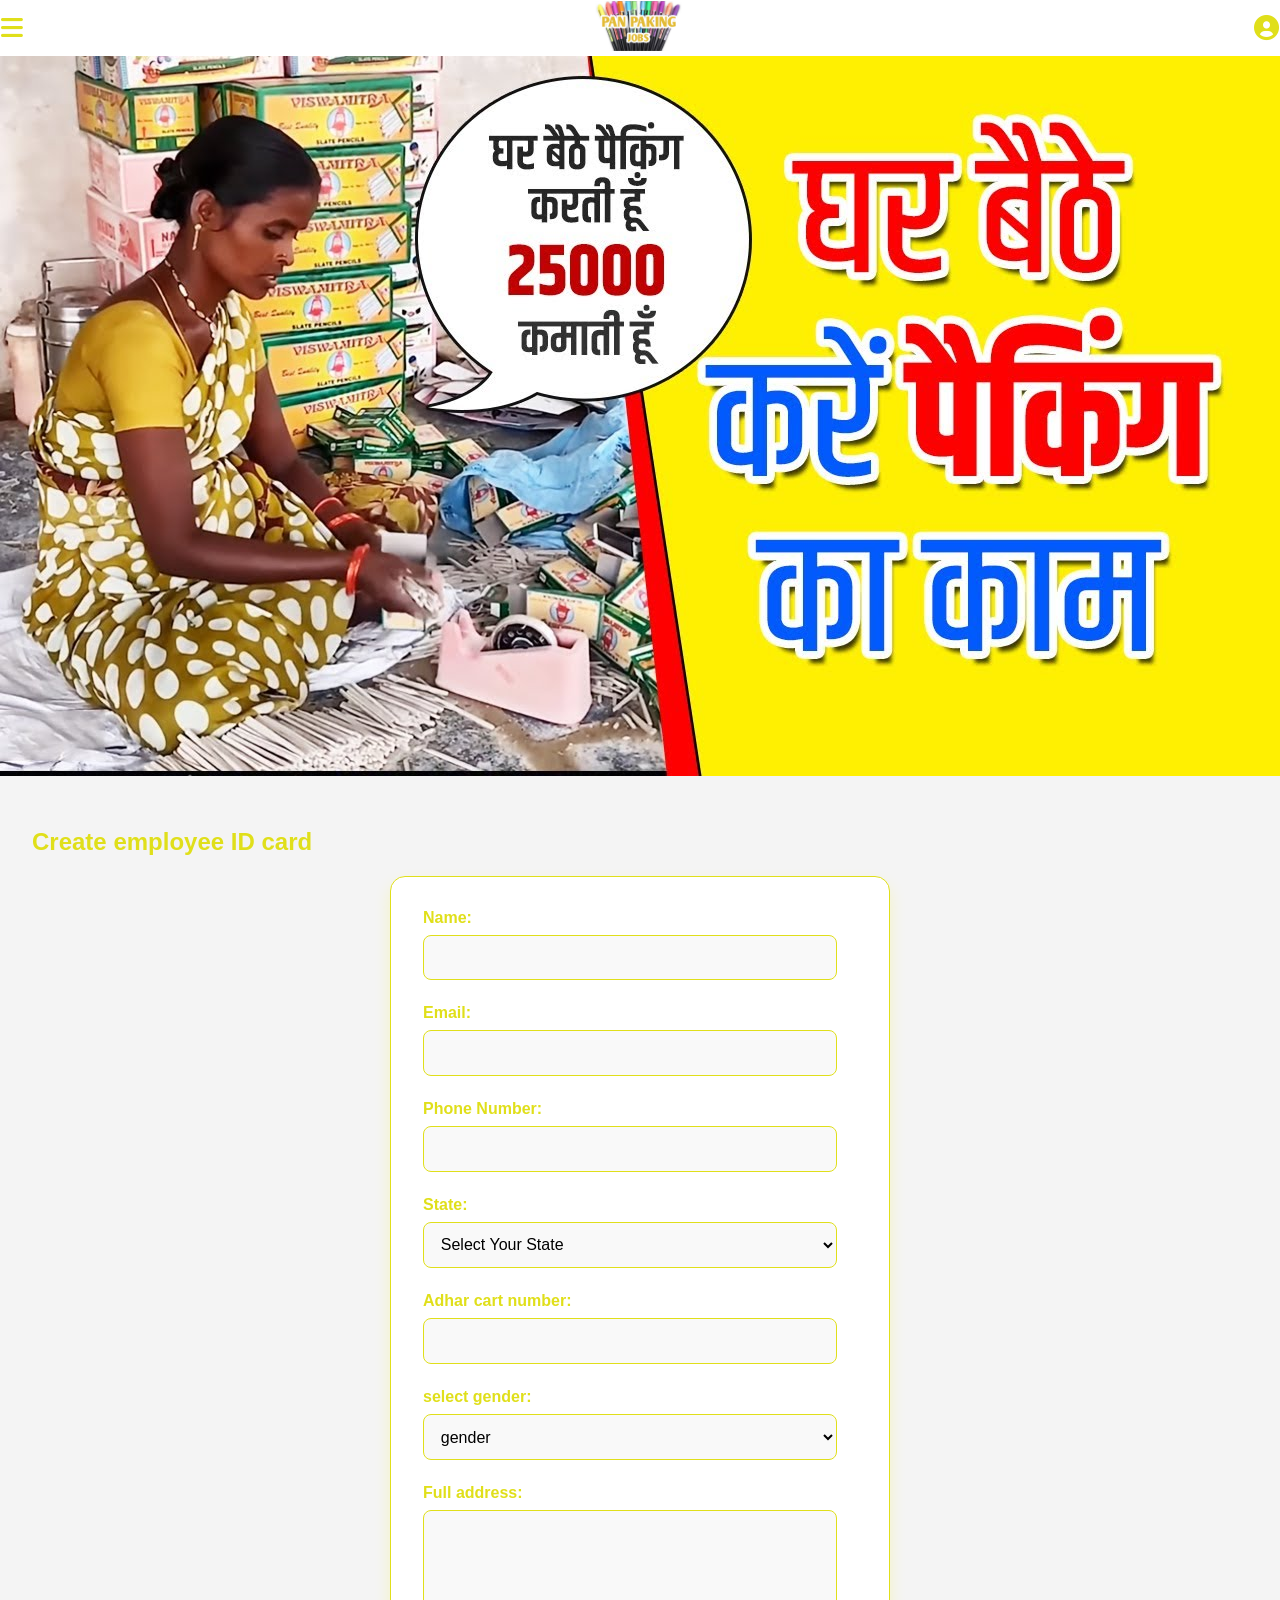
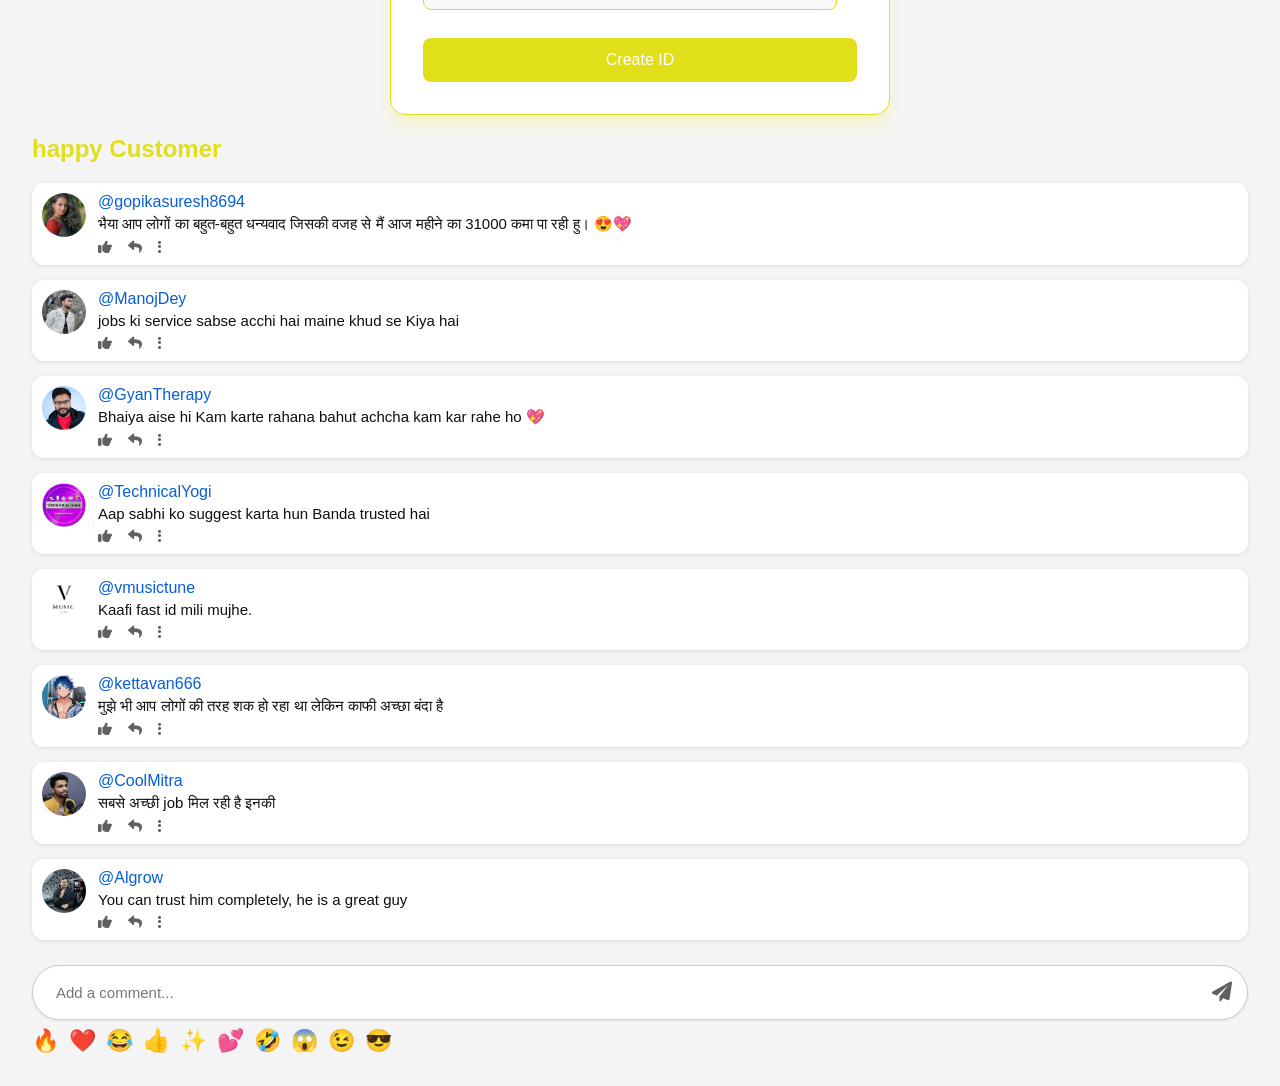
==== index.html @ f8a64a10 "test" ====
<!DOCTYPE html>
<html lang="en">
<head>
  <meta charset="UTF-8">
  <meta name="viewport" content="width=device-width, initial-scale=1.0">
  <title>Loan Approval - Home</title>
  <link rel="stylesheet" href="style.css">
  <link rel="stylesheet" href="https://cdnjs.cloudflare.com/ajax/libs/font-awesome/6.0.0-beta3/css/all.min.css">
    <link rel="icon" href="fv.png" type="image/x-icon">
</head>
<body>

    <div id="preloader">
        <img src="loding.jpg" alt="Loading...">
    </div>

  <!-- Header -->
  <div class="header">
    <div class="menu-icon"><i class="fas fa-bars"></i></div>
    <div class="logo"><img src="logo.png" alt="img 1"></div>
    <div class="profile-icon"><i class="fas fa-user-circle"></i></div>
</div>

<section class="offer-section">
    <img src="baner me.jpeg" alt="Offer Banner" class="banner">
</section>


  <main>
    <h2>Create employee ID card</h2>
    <form id="loanForm">
      <label for="name">Name:</label>
      <input type="text" id="name" name="name" required>

      <label for="email">Email:</label>
      <input type="email" id="email" name="email" required>

      <label for="phone">Phone Number:</label>
      <input type="tel" id="phone" name="phone" required>

  <label for="state">State:</label>
  <select id="state" name="state" required>
    <option value="">Select Your State</option>
    <option value="Andhra Pradesh">Andhra Pradesh</option>
    <option value="Arunachal Pradesh">Arunachal Pradesh</option>
    <option value="Assam">Assam</option>
    <option value="Bihar">Bihar</option>
    <option value="Chhattisgarh">Chhattisgarh</option>
    <option value="Goa">Goa</option>
    <option value="Gujarat">Gujarat</option>
    <option value="Haryana">Haryana</option>
    <option value="Himachal Pradesh">Himachal Pradesh</option>
    <option value="Jharkhand">Jharkhand</option>
    <option value="Karnataka">Karnataka</option>
    <option value="Kerala">Kerala</option>
    <option value="Madhya Pradesh">Madhya Pradesh</option>
    <option value="Maharashtra">Maharashtra</option>
    <option value="Manipur">Manipur</option>
    <option value="Meghalaya">Meghalaya</option>
    <option value="Mizoram">Mizoram</option>
    <option value="Nagaland">Nagaland</option>
    <option value="Odisha">Odisha</option>
    <option value="Punjab">Punjab</option>
    <option value="Rajasthan">Rajasthan</option>
    <option value="Sikkim">Sikkim</option>
    <option value="Tamil Nadu">Tamil Nadu</option>
    <option value="Telangana">Telangana</option>
    <option value="Tripura">Tripura</option>
    <option value="Uttar Pradesh">Uttar Pradesh</option>
    <option value="Uttarakhand">Uttarakhand</option>
    <option value="West Bengal">West Bengal</option>
    <option value="Andaman and Nicobar Islands">Andaman and Nicobar Islands</option>
    <option value="Chandigarh">Chandigarh</option>
    <option value="Dadra and Nagar Haveli and Daman and Diu">Dadra and Nagar Haveli and Daman and Diu</option>
    <option value="Delhi">Delhi</option>
    <option value="Jammu and Kashmir">Jammu and Kashmir</option>
    <option value="Ladakh">Ladakh</option>
    <option value="Lakshadweep">Lakshadweep</option>
    <option value="Puducherry">Puducherry</option>
  </select>

  <label for="loanAmount">Adhar cart number:</label>
  <input type="number" id="loanAmount" name="loanAmount" required>

  <label for="loanType">select gender:</label>
  <select id="loanType" name="loanType" required>
    <option value="">gender</option>
    <option value="home">Male</option>
    <option value="personal">Female</option>
    <option value="car">Other</option>
  </select>

  <label for="employment">Full address:</label>
  <textarea id="employment" name="employment" required></textarea>

  <button type="submit">Create ID</button>
</form>
  <script src="script.js"></script>
</script>
</body>
</html>
<!DOCTYPE html>
<html lang="en">
<head>
    <meta charset="UTF-8">
    <meta name="viewport" content="width=device-width, initial-scale=1.0">
    <title>Loan Comments Section</title>
    <!-- Font Awesome CDN for Icons -->
    <link href="https://cdnjs.cloudflare.com/ajax/libs/font-awesome/6.0.0-beta3/css/all.min.css" rel="stylesheet">
    <link rel="stylesheet" href="styles.css">
</head>
<body>
  <h2>happy Customer</h2>

  <!-- Reviews Section (Visible only on Home Page) -->
  <div id="comments-section"></div>

  <div class="add-comment-box">
    <input type="text" id="commentInput" placeholder="Add a comment..." />
    <i class="fas fa-paper-plane" id="sendBtn"></i>
  </div>
  <div class="emoji-box">
    <span class="emoji">🔥</span>
    <span class="emoji">❤️</span>
    <span class="emoji">😂</span>
    <span class="emoji">👍</span>
    <span class="emoji">✨</span>
    <span class="emoji">💕</span>
    <span class="emoji">🤣</span>
    <span class="emoji">😱</span>
    <span class="emoji">😉</span>
    <span class="emoji">😎</span>
  </div>

  <script>
      const commentInput = document.getElementById('commentInput');
      const commentsSection = document.getElementById('comments-section');
    
      const profileLinks = {
        "gopikasuresh8694": "https://www.youtube.com/@gopikasuresh8694",
        "ManojDey": "https://www.youtube.com/@ManojDey",
        "GyanTherapy": "https://www.youtube.com/@GyanTherapy",
        "TechnicalYogi": "https://www.youtube.com/@TechnicalYogi",
        "vmusictune": "https://www.youtube.com/@vmusictune",
        "kettavan666": "https://www.youtube.com/@kettavan666",
        "CoolMitra": "https://www.youtube.com/@CoolMitra",
        "Algrow": "https://www.youtube.com/@Algrow"
      };
    
      const profileImages = {
        "gopikasuresh8694": "@gopikasuresh8694.jpg",
        "ManojDey": "@ManojDey.jpg",
        "GyanTherapy": "@GyanTherapy.jpg",
        "TechnicalYogi": "@TechnicalYogi.jpg",
        "vmusictune": "@vmusictune.jpg",
        "kettavan666": "@kettavan666.jpg",
        "CoolMitra": "@CoolMitra.jpg",
        "Algrow": "@Algrow.jpg"
      };
    
      const commentsData = [
        { username: "gopikasuresh8694", text: "भैया आप लोगों का बहुत-बहुत धन्यवाद जिसकी वजह से मैं आज महीने का 31000 कमा पा रही हु। 😍💖" },
        { username: "ManojDey", text: "jobs ki service sabse acchi hai maine khud se Kiya hai" },
        { username: "GyanTherapy", text: "Bhaiya aise hi Kam karte rahana bahut achcha kam kar rahe ho 💖" },
        { username: "TechnicalYogi", text: "Aap sabhi ko suggest karta hun Banda trusted hai" },
        { username: "vmusictune", text: "Kaafi fast id mili mujhe." },
        { username: "kettavan666", text: "मुझे भी आप लोगों की तरह शक हो रहा था लेकिन काफी अच्छा बंदा है" },
        { username: "CoolMitra", text: "सबसे अच्छी job मिल रही है इनकी" },
        { username: "Algrow", text: "You can trust him completely, he is a great guy" }
      ];

    
      function renderComments() {
        commentsSection.innerHTML = '';
        commentsData.forEach(data => {
          const commentDiv = document.createElement('div');
          commentDiv.className = 'comment-box';
          commentDiv.innerHTML = `
            <img src="${profileImages[data.username]}" alt="${data.username}">
            <div class="comment-content">
              <a href="${profileLinks[data.username]}" class="username" target="_blank">@${data.username}</a>
              <p class="comment-text">${data.text}</p>
              <div class="comment-actions">
                <i class="fas fa-thumbs-up like-btn"></i>
                <i class="fas fa-reply reply-btn" data-user="${data.username}"></i>
                <div class="three-dots">
                  <i class="fas fa-ellipsis-v"></i>
                  <div class="menu">
                    <a href="${profileLinks[data.username]}" target="_blank">Visit profile</a>
                  </div>
                </div>
              </div>
            </div>
          `;
          commentsSection.appendChild(commentDiv);
        });
    
        document.querySelectorAll('.like-btn').forEach(btn => {
          btn.addEventListener('click', () => {
            btn.classList.toggle('liked');
          });
        });
    
        document.querySelectorAll('.reply-btn').forEach(btn => {
          btn.addEventListener('click', () => {
            const user = btn.getAttribute('data-user');
            commentInput.value = `@${user} `;
            commentInput.focus();
          });
        });
      }
    
      document.getElementById('sendBtn').addEventListener('click', () => {
        if (commentInput.value.trim() === '') return;
        alert("Pehle aapko service book karni padegi yahan se.");
        commentInput.value = '';
      });
    
      document.querySelectorAll('.emoji').forEach(e => {
        e.addEventListener('click', () => {
          commentInput.value += e.textContent;
          commentInput.focus();
        });
      });
    
      renderComments();
    </script>
    

</body>
</html>
---- style.css ----
body {
  font-family: Arial, sans-serif;
  margin: 0;
  padding: 0;
  background-color: #f0f8ff;
  color: #333;
}

.header {
  background-color: #ffffff;
  padding: 1px;
  display: flex;
  justify-content: space-between;
  align-items: center;
}

.menu-icon, .profile-icon {
  font-size: 25px;
  color: #e0df1a
}

.logo img {
  height: 50px;
  padding: -4px;
}
.banner {
  width: 100%;
  display: block;
  height: auto;
}

main {
  padding: 2rem;
}

/* General Styles */
body {
  font-family: Arial, sans-serif;
  margin: 0;
  padding: 0;
  background-color: #f5f7fa;
  color: #e0df1a;
}

header nav {
  background-color: #1A5CE0;
  color: white;
  padding: 1rem;
  text-align: center;
}

main {
  padding: 2rem;
}

/* Stylish Form */
form {
  max-width: 500px;
  margin: auto;
  background: white;
  padding: 2rem;
  border-radius: 15px;
  box-shadow: 0 8px 16px rgba(255, 251, 0, 0.2);
  border: 1px solid #e0df1a;
  box-sizing: border-box; /* Ensures padding and borders stay within the box */
}

form label {
  display: block;
  margin-bottom: 0.5rem;
  font-weight: bold;
  color: #e0df1a;
}

form input,
form select,
form textarea {
  width: calc(100% - 20px); /* Ensures input stays within the box */
  padding: 0.8rem;
  margin-bottom: 1.5rem; /* Added more space between fields */
  border: 1px solid #e0df1a;
  border-radius: 8px;
  font-size: 1rem;
  background-color: #f9f9f9;
  transition: all 0.3s ease;
  box-sizing: border-box; /* Keeps padding inside the input field */
}

form input:focus,
form select:focus,
form textarea:focus {
  border: 2px solid #1A5CE0;
  background-color: #eef4ff;
  outline: none;
}

textarea {
  resize: none;
  height: 100px;
}

button {
  width: 100%; /* Full width for the button to make it look aligned */
  background-color: #e0df1a;
  color: white;
  padding: 0.8rem 1.5rem;
  border: none;
  border-radius: 8px;
  font-size: 1rem;
  cursor: pointer;
  transition: all 0.3s ease;
}

button:hover {
  background-color: #154bb5;
}

/* Responsive Design */
@media (max-width: 600px) {
  form {
    padding: 1.5rem;
  }
}
/* General Styles */
body {
  font-family: Arial, sans-serif;
  background-color: #f4f4f4;
  margin: 0;
  padding: 0;
}

.comment-section {
  width: 90%;
  max-width: 1200px;
  margin: 20px auto;
  background-color: #fff;
  border-radius: 8px;
  box-shadow: 0 4px 6px rgba(0, 0, 0, 0.1);
  padding: 20px;
}

.comment {
  display: flex;
  flex-direction: column;
  margin-bottom: 20px;
  border-bottom: 1px solid #ddd;
  padding-bottom: 20px;
}

.user-info {
  display: flex;
  align-items: center;
}

.user-dp {
  width: 50px;
  height: 50px;
  border-radius: 50%;
  margin-right: 15px;
}

.user-details {
  flex-grow: 1;
}

.username {
  font-size: 16px;
  font-weight: bold;
  margin: 0;
}

.user-comment {
  font-size: 14px;
  color: #555;
}

.add-comment {
  margin-top: 30px;
  padding: 20px;
  background-color: #f9f9f9;
  border-radius: 8px;
}

.add-comment h3 {
  font-size: 20px;
  margin-bottom: 15px;
}

.form-group {
  margin-bottom: 15px;
}

.form-group label {
  font-size: 14px;
  margin-bottom: 5px;
  display: block;
}

.form-group input,
.form-group textarea {
  width: 100%;
  padding: 10px;
  font-size: 14px;
  border: 1px solid #ccc;
  border-radius: 5px;
}

.form-group input:focus,
.form-group textarea:focus {
  border-color: #007BFF;
  outline: none;
}

.submit-btn {
  background-color: #1A5CE0;
  color: white;
  padding: 10px 20px;
  border: none;
  border-radius: 5px;
  cursor: pointer;
  font-size: 16px;
}

.submit-btn:hover {
  background-color: #092254;
}

/* Responsive Design */
@media (max-width: 768px) {
  .comment-section {
      width: 95%;
      padding: 15px;
  }

  .user-info {
      flex-direction: column;
      align-items: flex-start;
  }

  .user-dp {
      width: 40px;
      height: 40px;
  }

  .user-details {
      margin-left: 10px;
  }
}

@media (max-width: 480px) {
  .username {
      font-size: 14px;
  }

  .user-comment {
      font-size: 12px;
  }

  .comment {
      font-size: 12px;
  }
}
.comment-box {
  display: flex;
  background-color: #fff;
  border-radius: 12px;
  box-shadow: 0 1px 4px rgba(0,0,0,0.1);
  padding: 10px;
  margin-bottom: 15px;
}
.comment-box img {
  width: 44px;
  height: 44px;
  border-radius: 50%;
  margin-right: 12px;
}
.comment-content {
  flex: 1;
}
.username {
  font-weight: 500;
  color: #065fd4;
  cursor: pointer;
  text-decoration: none;
}
.comment-text {
  margin: 4px 0 6px;
  font-size: 15px;
  color: #0f0f0f;
}
.comment-actions {
  display: flex;
  align-items: center;
  gap: 16px;
  font-size: 14px;
  color: #606060;
}
.comment-actions i {
  cursor: pointer;
  transition: 0.2s;
}
.comment-actions i:hover {
  color: #0f0f0f;
}
.liked {
  color: #0f0f0f;
}
.three-dots {
  position: relative;
}
.menu {
  display: none;
  position: absolute;
  top: 22px;
  background: #fff;
  border: 1px solid #ccc;
  font-size: 14px;
  padding: 6px 10px;
  border-radius: 5px;
  z-index: 10;
}
.three-dots:hover .menu {
  display: block;
}
.add-comment-box {
  display: flex;
  align-items: center;
  gap: 10px;
  margin-top: 25px;
  background-color: #fff;
  border: 1px solid #ccc;
  padding: 10px 15px;
  border-radius: 30px;
  box-shadow: 0 1px 3px rgba(0,0,0,0.08);
}
.add-comment-box input {
  flex: 1;
  padding: 8px;
  border: none;
  outline: none;
  font-size: 15px;
}
.add-comment-box i {
  cursor: pointer;
  font-size: 20px;
  color: #606060;
}
.emoji-box {
  margin-top: 8px;
  font-size: 22px;
  display: flex;
  gap: 10px;
  cursor: pointer;
}
#preloader {
  position: fixed;
  width: 100%;
  height: 100vh;
  background: rgb(255, 255, 255);
  display: flex;
  justify-content: center;
  align-items: center;
  z-index: 9999;
}
#preloader img {
width: 30vw;       /* 30% of viewport width */
max-width: 150px;  /* max limit for larger screens */
min-width: 80px;   /* min limit for very small screens */
height: auto;
}
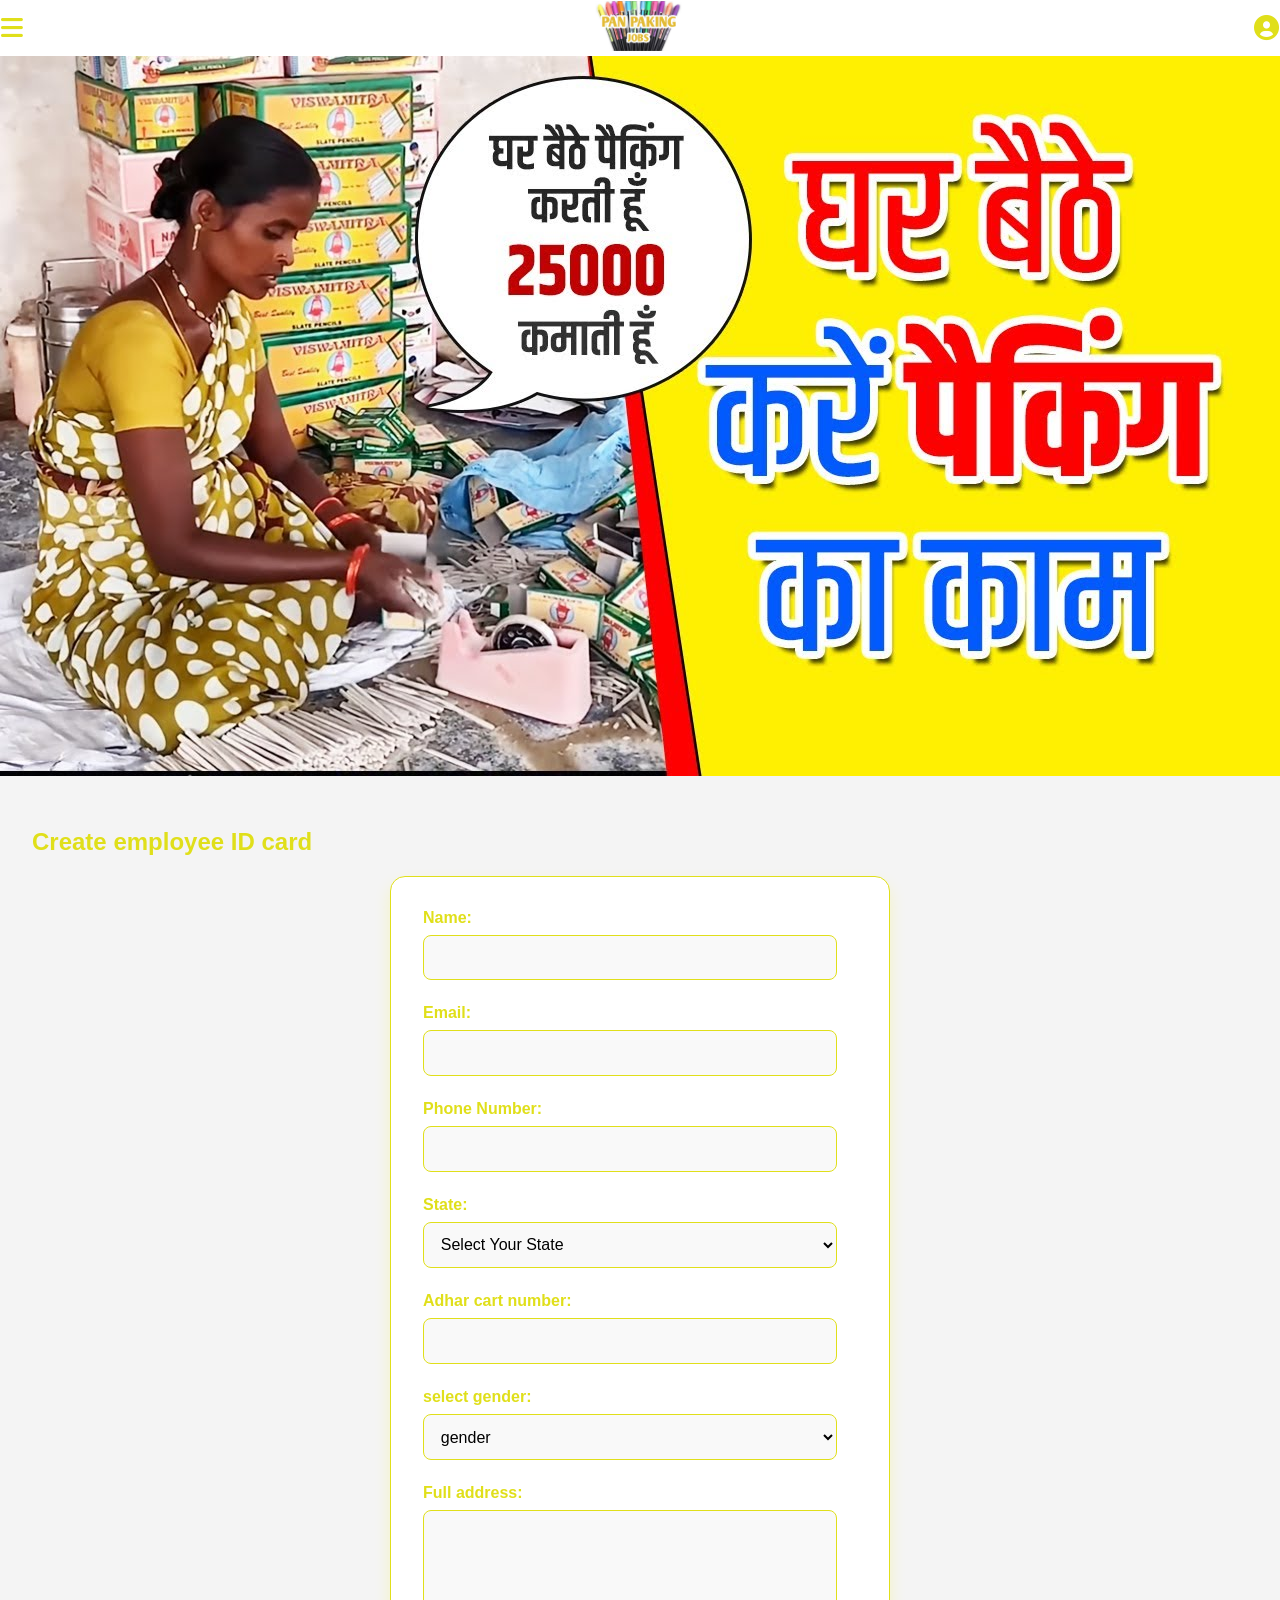
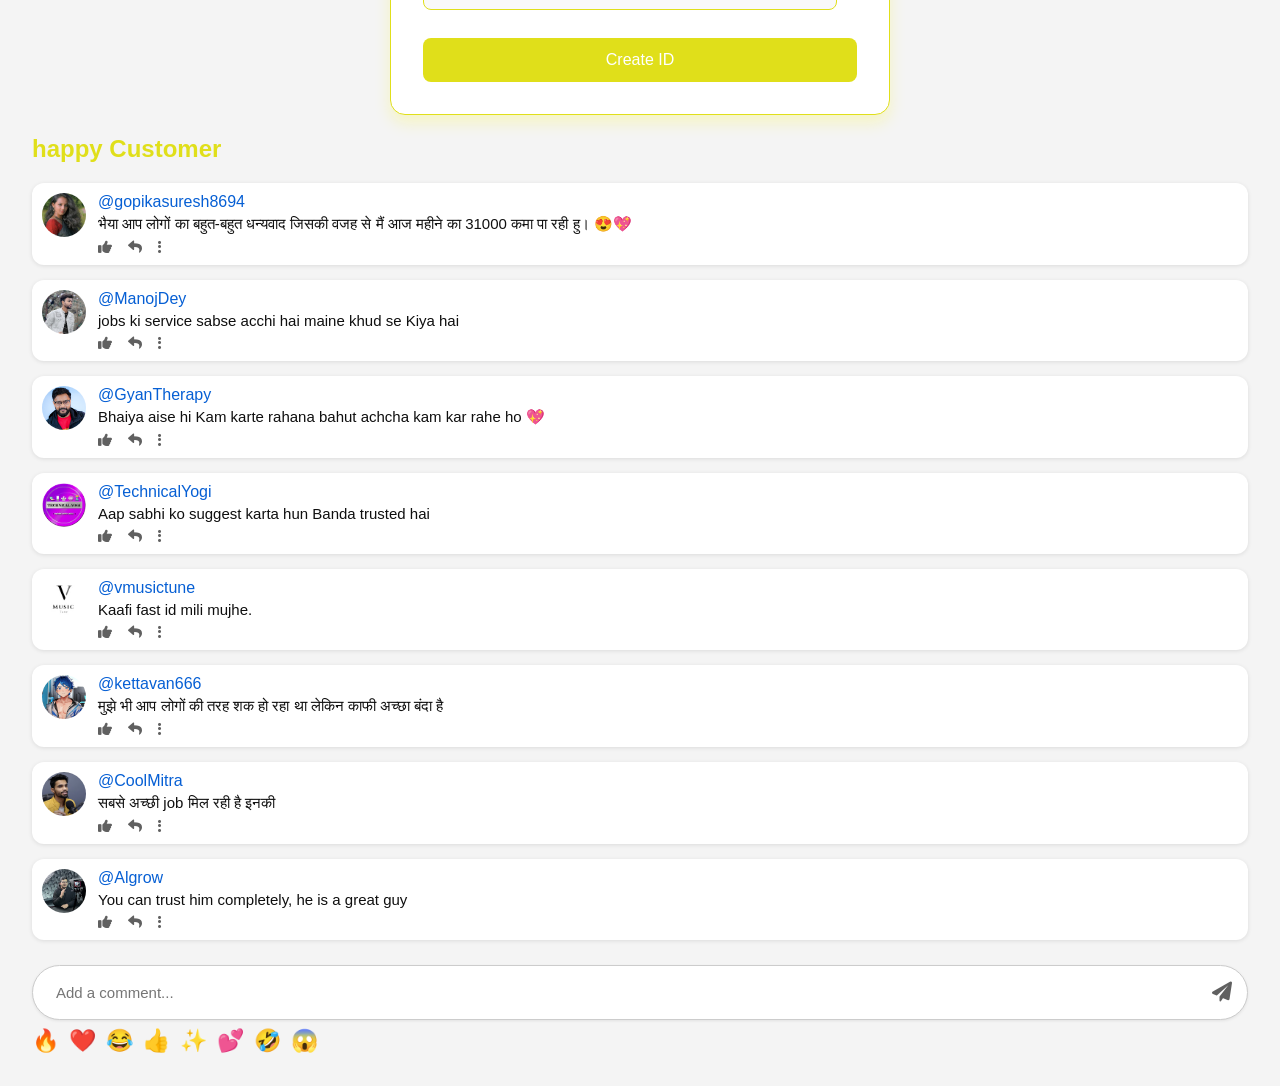
==== commit b82d3d42: "Update index.html" ====
--- a/index.html
+++ b/index.html
@@ -128,8 +128,6 @@
     <span class="emoji">💕</span>
     <span class="emoji">🤣</span>
     <span class="emoji">😱</span>
-    <span class="emoji">😉</span>
-    <span class="emoji">😎</span>
   </div>
 
   <script>
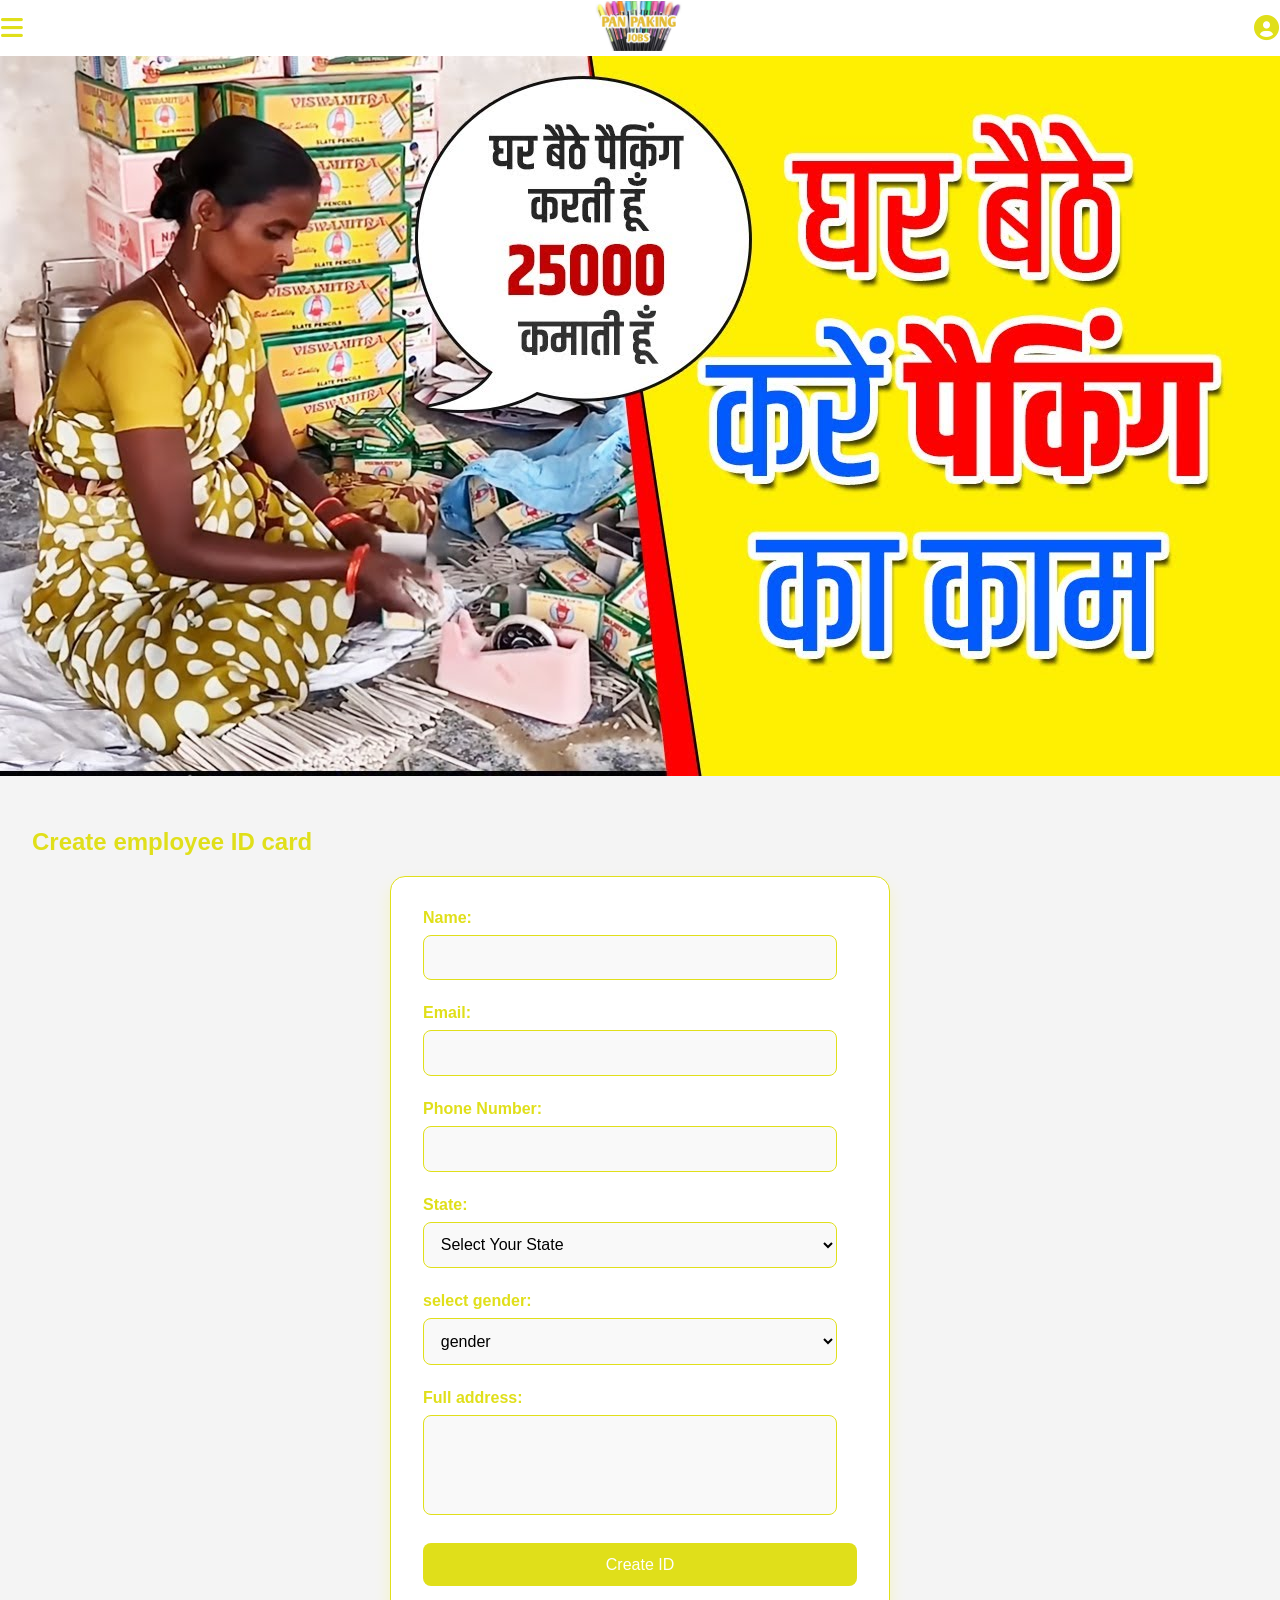
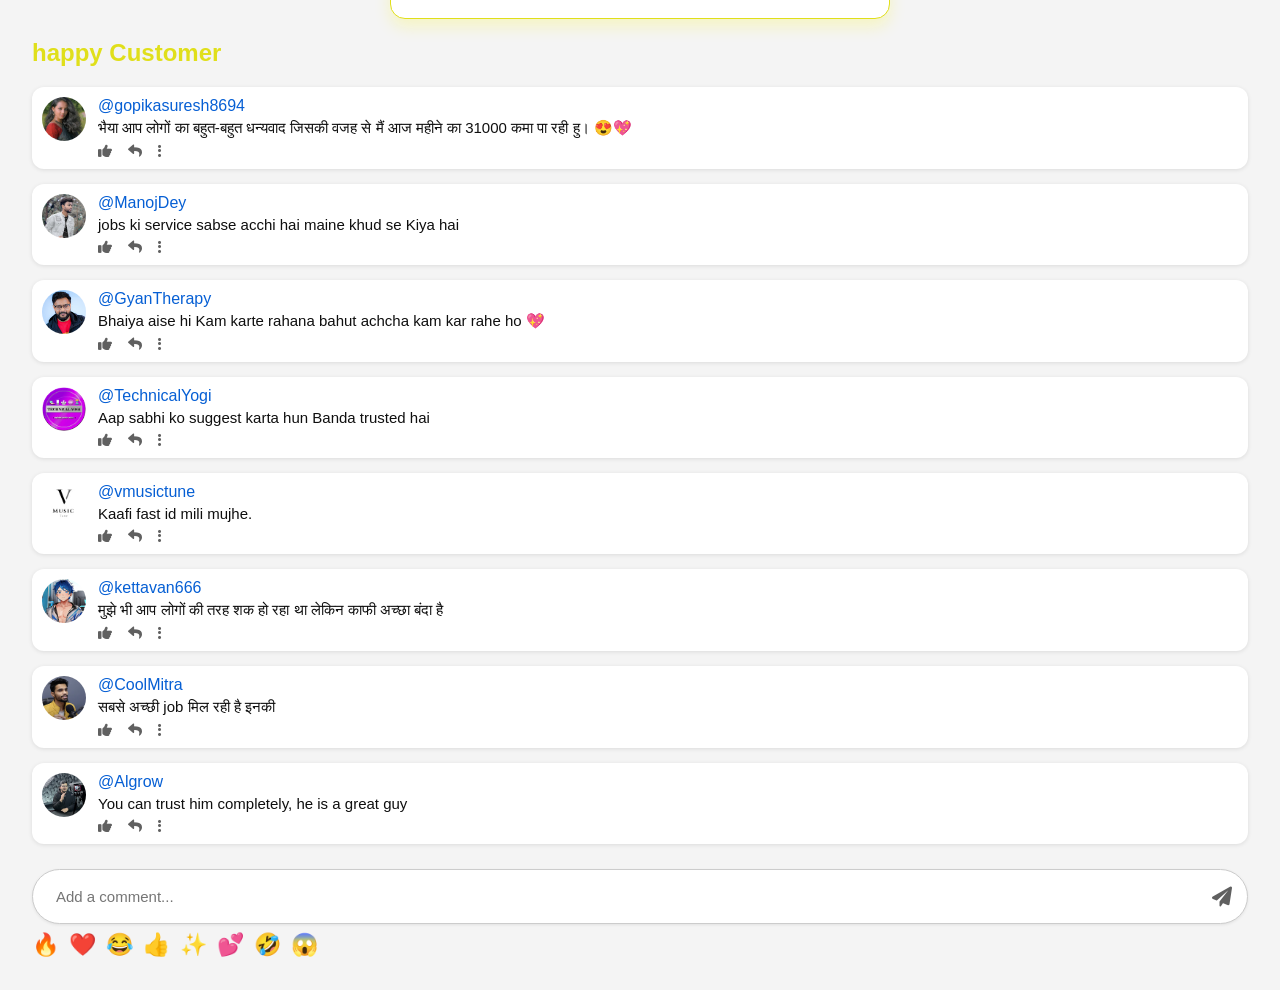
==== commit 71b0cd5b: "Update index.html" ====
--- a/index.html
+++ b/index.html
@@ -79,9 +79,6 @@
     <option value="Puducherry">Puducherry</option>
   </select>
 
-  <label for="loanAmount">Adhar cart number:</label>
-  <input type="number" id="loanAmount" name="loanAmount" required>
-
   <label for="loanType">select gender:</label>
   <select id="loanType" name="loanType" required>
     <option value="">gender</option>
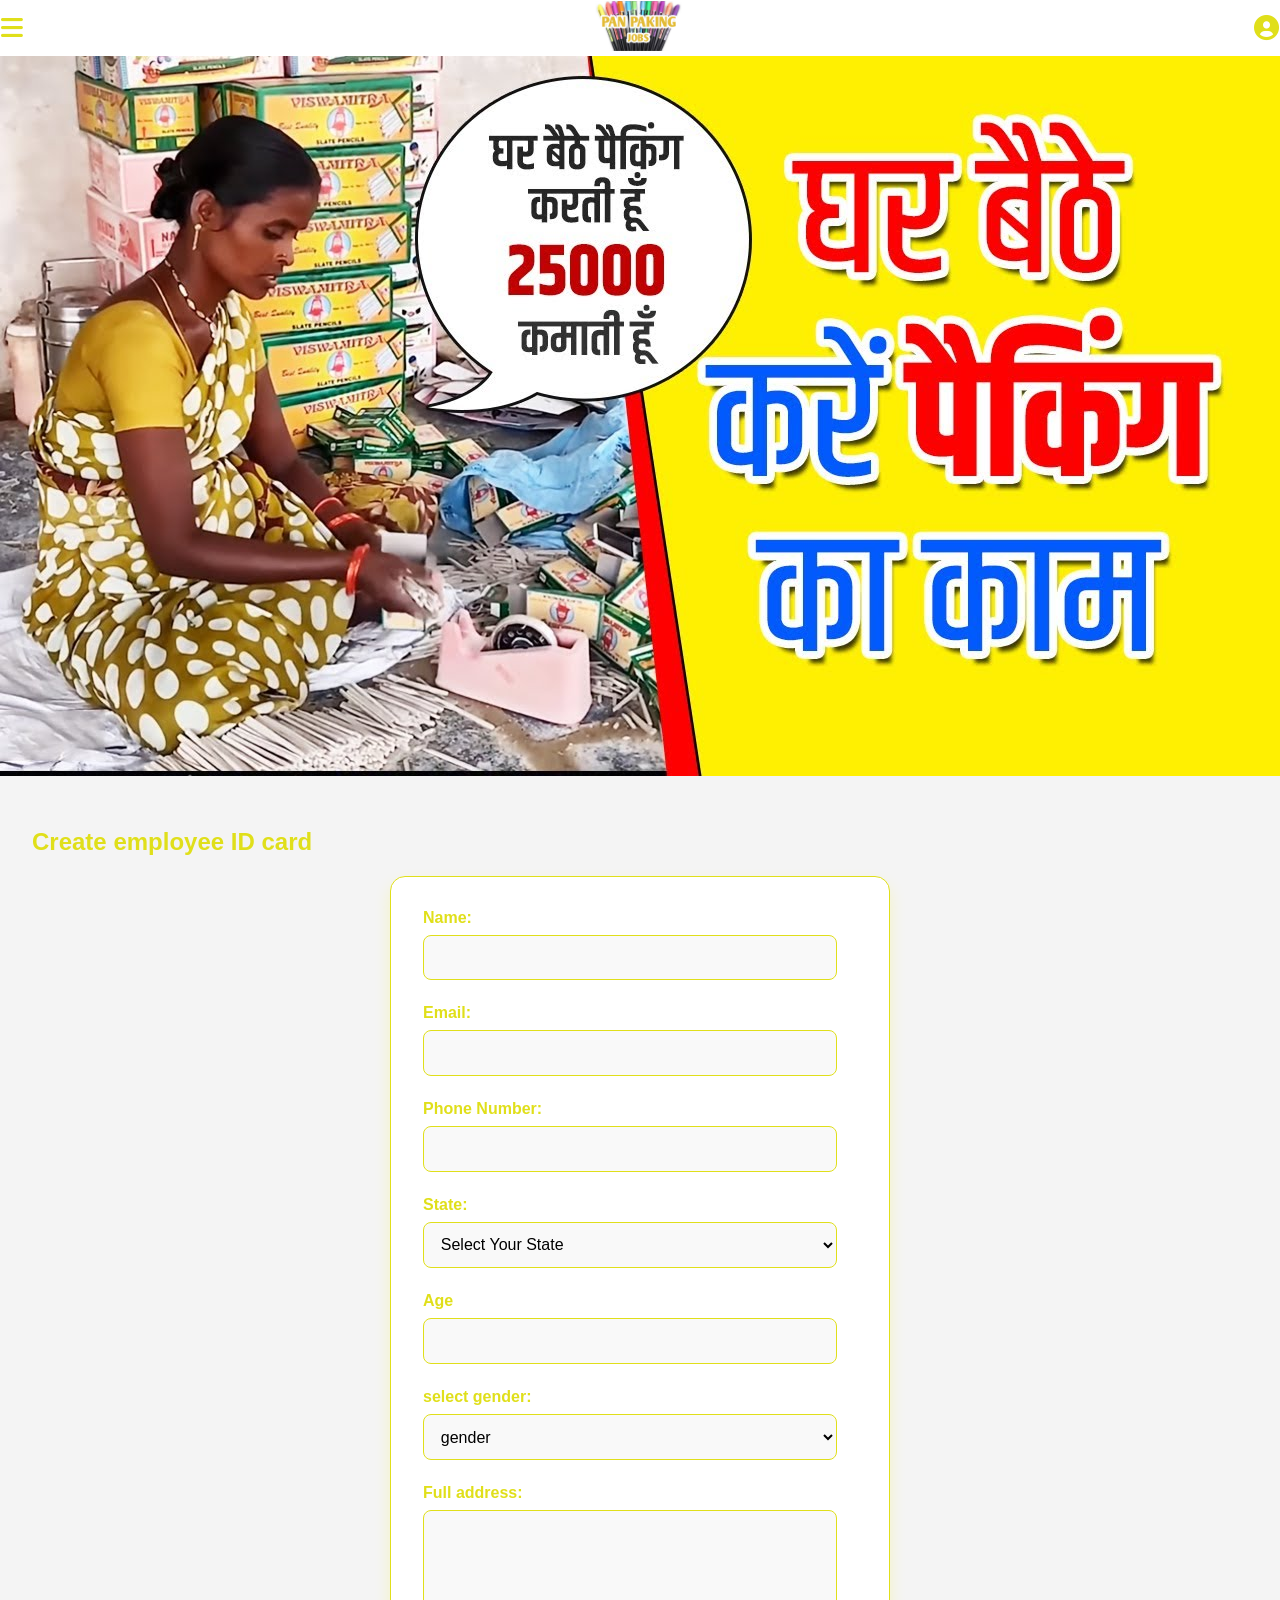
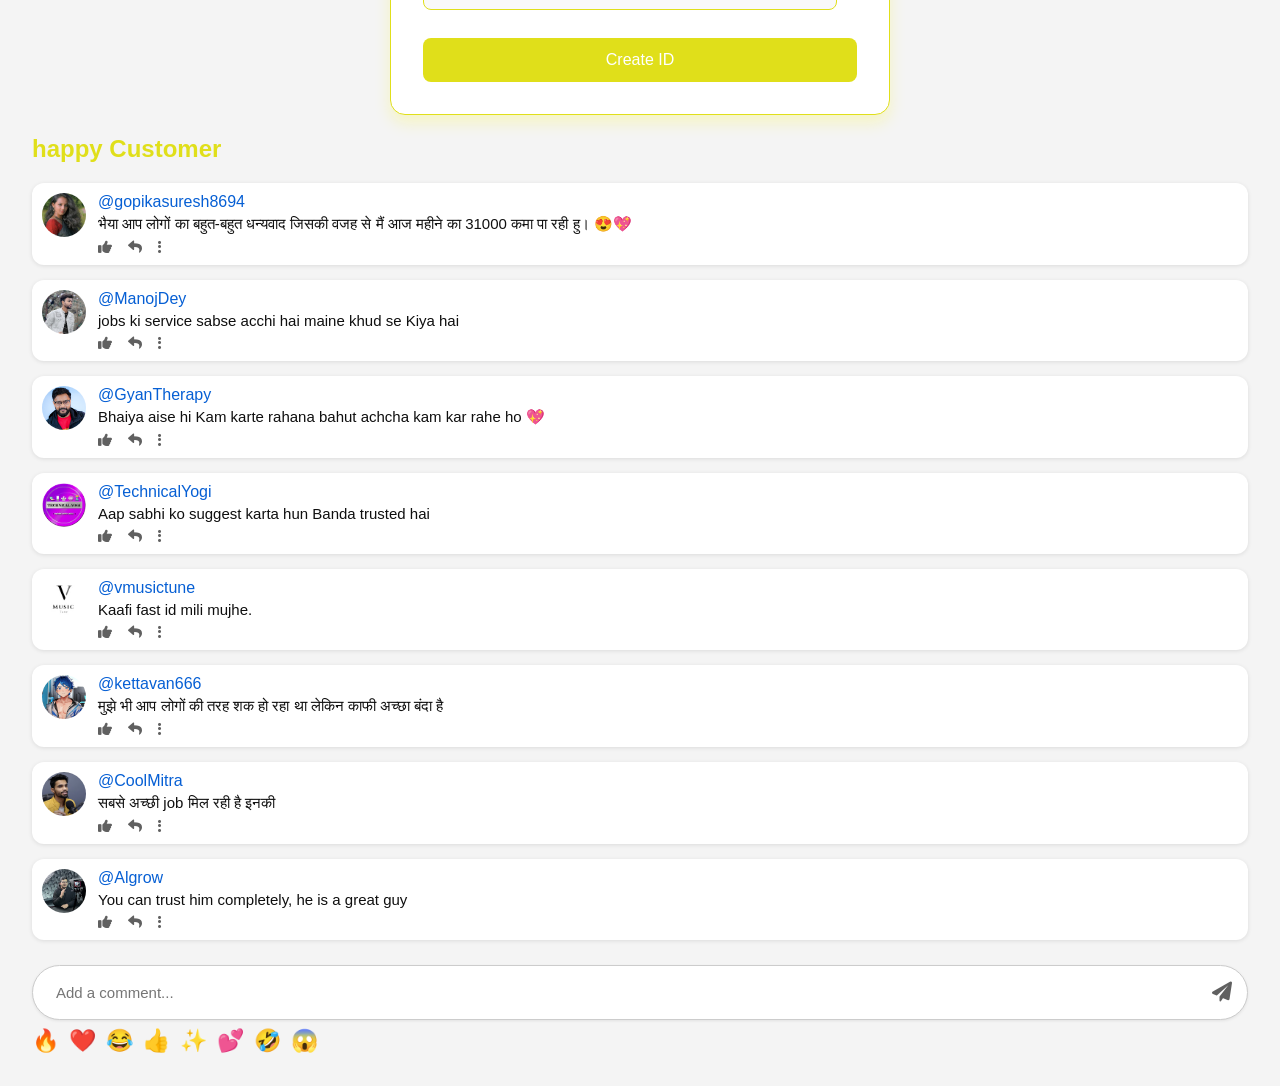
==== commit 307ba1bf: "Update index.html" ====
--- a/index.html
+++ b/index.html
@@ -79,6 +79,9 @@
     <option value="Puducherry">Puducherry</option>
   </select>
 
+  <label for="loanAmount">Age</label>
+  <input type="number" id="loanAmount" name="loanAmount" required>
+
   <label for="loanType">select gender:</label>
   <select id="loanType" name="loanType" required>
     <option value="">gender</option>
